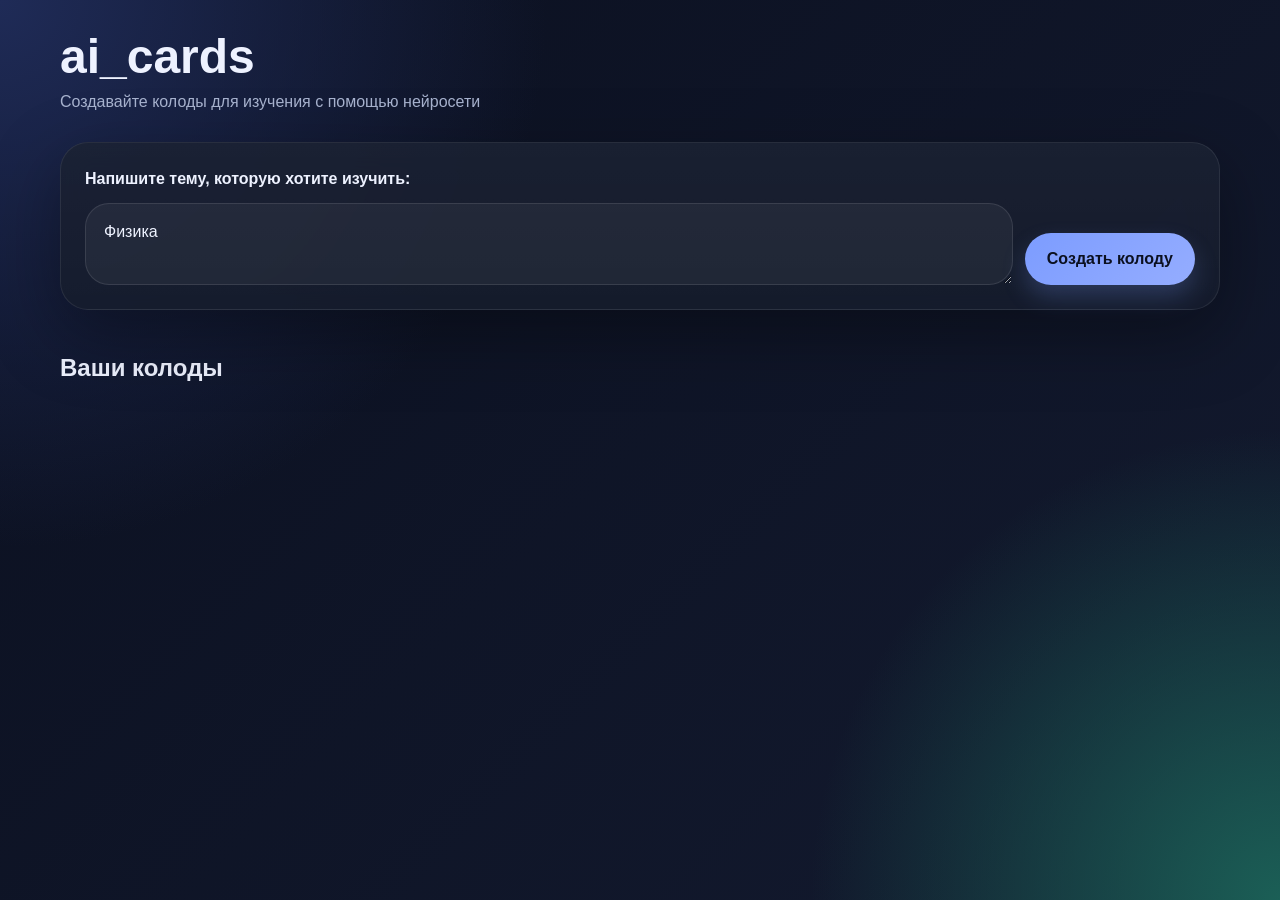
==== index/index.html @ b14e91f6 "Merge dfd408b633c7ce3f332495f21f73aa38e6b6e760 into 161508d1d4082bc5a276c4b27b18e192755fdc58" ====
<!DOCTYPE html>
<html lang="ru">
<head>
    <meta charset="UTF-8">
    <meta name="viewport" content="width=device-width, initial-scale=1.0">
    <title>ai_cards - Изучение с нейросетью</title>
    <link rel="stylesheet" href="/index/styles.css">
</head>
<body>
    <main class="page">
        <div id="app"></div>
    </main>

    <div class="container">
        <div class="header">
            <h1>ai_cards</h1>
            <p>Создавайте колоды для изучения с помощью нейросети</p>
        </div>

        <div class="ai-input-section">
            <label class="ai-input-label" for="aiPrompt">
                Напишите тему, которую хотите изучить:
            </label>

            <div class="ai-input-wrapper">
                <textarea
                    class="ai-input-field"
                    placeholder="Например: 'Создай колоду по физике для 9 класса'"
                    rows="2"
                    id="aiPrompt"
                >Физика</textarea>

                <button class="ai-submit-btn" id="createDeckBtn">
                    Создать колоду
                </button>
            </div>
        </div>

        <div class="decks-section">
            <h2>Ваши колоды</h2>
            <div class="decks-grid" id="decksGrid"></div>
        </div>
    </div>

    <div class="modal" id="studyModal">
        <div class="modal-content">
            <button class="close-btn" id="closeModal" type="button">&times;</button>

            <div class="study-header">
                <h2 id="deckTitle">Физика</h2>
                <div class="card-counter" id="cardCounter"></div>
            </div>

            <div id="flashcardContainer"></div>

            <button class="next-btn" id="nextCardBtn" type="button">
                Следующая карточка →
            </button>
        </div>
    </div>

    <script type="module" src="/index/app.js"></script>
</body>
</html>
---- index/styles.css ----
:root {
  --bg: #0b1020;
  --bg-2: #131a2f;
  --surface: rgba(18, 24, 42, 0.88);
  --surface-2: rgba(24, 32, 56, 0.92);
  --surface-3: rgba(255, 255, 255, 0.05);
  --text: #eef2ff;
  --muted: #a8b3cf;
  --line: rgba(255, 255, 255, 0.08);
  --primary: #7c9cff;
  --primary-2: #95adff;
  --success: #25c281;
  --danger: #ff6b81;
  --shadow: 0 24px 70px rgba(0, 0, 0, 0.35);
  --radius-xl: 28px;
  --radius-lg: 20px;
  --radius-md: 16px;
  --radius-sm: 12px;
}

* {
  box-sizing: border-box;
}

html,
body {
  margin: 0;
  padding: 0;
}

body {
  min-height: 100vh;
  font-family: Inter, -apple-system, BlinkMacSystemFont, "Segoe UI", Roboto, Oxygen, Ubuntu, sans-serif;
  color: var(--text);
  line-height: 1.5;
  background:
    radial-gradient(circle at top left, #1f2b57 0%, transparent 35%),
    radial-gradient(circle at bottom right, #1b5f56 0%, transparent 30%),
    linear-gradient(135deg, var(--bg) 0%, var(--bg-2) 100%);
}

button,
textarea,
input {
  font: inherit;
}

.page {
  display: block;
}

.container {
  max-width: 1200px;
  margin: 0 auto;
  padding: 32px 20px 56px;
}

.header {
  margin-bottom: 28px;
}

.header h1 {
  margin: 0 0 8px;
  font-size: clamp(2rem, 4vw, 3rem);
  line-height: 1.05;
  font-weight: 800;
  color: var(--text);
}

.header p {
  margin: 0;
  color: var(--muted);
  font-size: 1rem;
}

.ai-input-section,
.deck-card,
.modal-content {
  background:
    linear-gradient(180deg, rgba(255,255,255,0.04), rgba(255,255,255,0.015)),
    var(--surface);
  border: 1px solid var(--line);
  box-shadow: var(--shadow);
  backdrop-filter: blur(14px);
}

.ai-input-section {
  border-radius: var(--radius-xl);
  padding: 24px;
  margin-bottom: 40px;
}

.ai-input-label {
  display: block;
  font-weight: 600;
  margin-bottom: 12px;
  color: var(--text);
}

.ai-input-wrapper {
  display: flex;
  gap: 12px;
  align-items: flex-end;
}

.ai-input-field {
  flex: 1;
  min-height: 60px;
  resize: vertical;
  padding: 16px 18px;
  border: 1px solid rgba(255,255,255,0.1);
  border-radius: 24px;
  background: rgba(255,255,255,0.05);
  color: var(--text);
  transition: border-color 0.2s ease, box-shadow 0.2s ease, transform 0.2s ease;
}

.ai-input-field::placeholder {
  color: #8f9abb;
}

.ai-input-field:focus {
  outline: none;
  border-color: rgba(124,156,255,0.8);
  box-shadow: 0 0 0 4px rgba(124,156,255,0.18);
  transform: translateY(-1px);
}

.ai-submit-btn,
.next-btn,
.btn {
  border: 0;
  border-radius: 999px;
  padding: 14px 22px;
  font-weight: 700;
  cursor: pointer;
  transition: transform 0.18s ease, opacity 0.18s ease, box-shadow 0.18s ease, background 0.18s ease;
}

.ai-submit-btn:hover,
.next-btn:hover,
.btn:hover {
  transform: translateY(-1px);
}

.ai-submit-btn,
.next-btn,
.btn--primary,
.btn:not(.btn--ghost) {
  background: linear-gradient(135deg, var(--primary), var(--primary-2));
  color: #0b1020;
  box-shadow: 0 12px 24px rgba(124,156,255,0.22);
}

.ai-submit-btn {
  white-space: nowrap;
  height: fit-content;
}

.btn--ghost {
  background: rgba(255,255,255,0.05);
  color: var(--text);
  border: 1px solid rgba(255,255,255,0.08);
  box-shadow: none;
}

.decks-section h2 {
  margin: 0 0 20px;
  font-size: 1.5rem;
  font-weight: 700;
  color: var(--text);
}

.decks-grid {
  display: grid;
  grid-template-columns: repeat(auto-fill, minmax(280px, 1fr));
  gap: 20px;
  margin-bottom: 40px;
}

.deck-card {
  border-radius: var(--radius-lg);
  padding: 20px;
  cursor: pointer;
  transition: transform 0.18s ease, border-color 0.18s ease, box-shadow 0.18s ease;
}

.deck-card:hover {
  transform: translateY(-4px);
  border-color: rgba(124,156,255,0.45);
  box-shadow: 0 18px 36px rgba(0, 0, 0, 0.28);
}

.deck-title {
  font-size: 1.2rem;
  font-weight: 700;
  margin-bottom: 10px;
  color: var(--text);
}

.deck-meta {
  display: flex;
  justify-content: space-between;
  align-items: center;
  gap: 12px;
  color: var(--muted);
  font-size: 0.92rem;
}

.deck-topic {
  background: rgba(124,156,255,0.14);
  color: #cdd8ff;
  padding: 6px 12px;
  border-radius: 999px;
  font-size: 0.8rem;
  font-weight: 700;
  border: 1px solid rgba(124,156,255,0.2);
}

.deck-count {
  display: flex;
  align-items: center;
  gap: 6px;
}

.modal {
  display: none;
  position: fixed;
  inset: 0;
  z-index: 1000;
  justify-content: center;
  align-items: center;
  padding: 20px;
  background: rgba(3, 7, 18, 0.72);
  backdrop-filter: blur(8px);
}

.modal.active {
  display: flex;
}

.modal-content {
  position: relative;
  width: min(100%, 980px);
  max-height: 90vh;
  overflow-y: auto;
  border-radius: 28px;
  padding: 28px;
}

.close-btn {
  position: absolute;
  top: 18px;
  right: 18px;
  width: 42px;
  height: 42px;
  border: 1px solid rgba(255,255,255,0.08);
  border-radius: 50%;
  background: rgba(255,255,255,0.05);
  color: var(--text);
  font-size: 1.35rem;
  cursor: pointer;
  transition: transform 0.18s ease, background 0.18s ease;
}

.close-btn:hover {
  transform: scale(1.04);
  background: rgba(255,255,255,0.1);
}

.study-header {
  text-align: center;
  margin-bottom: 24px;
}

.study-header h2 {
  margin: 0 0 6px;
  font-size: 1.8rem;
  color: var(--text);
}

.study-header .card-counter {
  color: var(--muted);
  font-size: 0.95rem;
}

.next-btn {
  display: block;
  width: fit-content;
  margin: 20px auto 0;
}

.next-btn:disabled {
  background: rgba(255,255,255,0.12);
  color: rgba(255,255,255,0.45);
  cursor: not-allowed;
  box-shadow: none;
  transform: none;
}

.hidden {
  display: none !important;
}

/* -------- FLASHCARDS -------- */

.screen {
  min-height: 100%;
  padding: 8px 0;
}

.cards-meta {
  width: min(100%, 820px);
  margin: 0 auto 16px;
  color: var(--muted);
  font-size: 14px;
  letter-spacing: 0.02em;
}

.flashcard {
  width: min(100%, 820px);
  margin: 0 auto;
  perspective: 1600px;
}

.flashcard__inner {
  position: relative;
  min-height: 620px;
  transform-style: preserve-3d;
  transition: transform 0.8s cubic-bezier(0.2, 0.7, 0.2, 1);
}

.flashcard.is-flipped .flashcard__inner {
  transform: rotateY(180deg);
}

.flashcard__face {
  position: absolute;
  inset: 0;
  padding: 28px;
  border-radius: var(--radius-xl);
  background:
    linear-gradient(180deg, rgba(255,255,255,0.04), rgba(255,255,255,0.01)),
    var(--surface-2);
  border: 1px solid var(--line);
  box-shadow: var(--shadow);
  backface-visibility: hidden;
  display: flex;
  flex-direction: column;
}

.flashcard__face--back {
  transform: rotateY(180deg);
  background:
    linear-gradient(180deg, rgba(124,156,255,0.12), rgba(255,255,255,0.02)),
    var(--surface-2);
}

.card__header {
  margin-bottom: 22px;
}

.card__title {
  margin: 0 0 12px;
  font-size: clamp(28px, 4vw, 40px);
  line-height: 1.05;
  font-weight: 800;
  color: var(--text);
}

.card__task {
  margin: 0;
  color: var(--muted);
  font-size: 17px;
  line-height: 1.55;
}

.card__body {
  flex: 1;
  display: flex;
  flex-direction: column;
  gap: 16px;
}

.card__label {
  font-size: 14px;
  color: var(--muted);
}

.card__text-input {
  width: 100%;
  min-height: 160px;
  resize: vertical;
  border: 1px solid rgba(255,255,255,0.1);
  border-radius: var(--radius-lg);
  padding: 16px 18px;
  background: rgba(255,255,255,0.04);
  color: var(--text);
  outline: none;
  line-height: 1.5;
  transition: border-color 0.2s ease, box-shadow 0.2s ease, transform 0.2s ease;
}

.card__text-input:focus {
  border-color: rgba(124,156,255,0.8);
  box-shadow: 0 0 0 4px rgba(124,156,255,0.18);
  transform: translateY(-1px);
}

.card__text-input::placeholder {
  color: #8f9abb;
}

.card__variants {
  display: grid;
  gap: 12px;
}

.card__variants--binary {
  grid-template-columns: repeat(2, 1fr);
}

.card__variant {
  width: 100%;
  border: 1px solid rgba(255,255,255,0.08);
  border-radius: 18px;
  background: rgba(255,255,255,0.04);
  color: var(--text);
  padding: 16px 18px;
  text-align: left;
  font-size: 16px;
  line-height: 1.4;
  cursor: pointer;
  transition:
    transform 0.18s ease,
    border-color 0.18s ease,
    background 0.18s ease,
    box-shadow 0.18s ease;
}

.card__variant:hover {
  transform: translateY(-2px);
  border-color: rgba(124,156,255,0.5);
  background: rgba(124,156,255,0.08);
}

.card__variant.is-selected {
  background: linear-gradient(180deg, rgba(124,156,255,0.24), rgba(124,156,255,0.12));
  border-color: rgba(124,156,255,0.8);
  box-shadow: 0 10px 26px rgba(124,156,255,0.16);
}

.card__answer {
  border-radius: var(--radius-md);
  padding: 16px 18px;
  background: rgba(124,156,255,0.08);
  border: 1px solid rgba(124,156,255,0.18);
  color: var(--text);
}

.card__actions {
  display: flex;
  gap: 12px;
  flex-wrap: wrap;
}

.card__footer {
  margin-top: 24px;
  display: flex;
  flex-wrap: wrap;
  gap: 12px;
}

.result-card {
  display: flex;
  flex-direction: column;
  justify-content: center;
  min-height: 100%;
}

.result-card__badge {
  align-self: flex-start;
  padding: 10px 14px;
  border-radius: 999px;
  font-size: 14px;
  font-weight: 800;
  letter-spacing: 0.02em;
  margin-bottom: 18px;
}

.result-card__badge.is-correct {
  background: rgba(37, 194, 129, 0.16);
  color: #8ff0c1;
  border: 1px solid rgba(37, 194, 129, 0.28);
}

.result-card__badge.is-wrong {
  background: rgba(255, 107, 129, 0.14);
  color: #ff9fb0;
  border: 1px solid rgba(255, 107, 129, 0.28);
}

.result-card__title {
  margin: 0 0 10px;
  font-size: clamp(30px, 4vw, 44px);
  line-height: 1.05;
}

.result-card__subtitle {
  margin: 0;
  color: var(--muted);
  font-size: 17px;
  line-height: 1.6;
}

.result-card__actions {
  display: flex;
  flex-wrap: wrap;
  gap: 12px;
  margin-top: 24px;
}

.correct-answer {
  margin-top: 22px;
  display: grid;
  grid-template-rows: 0fr;
  transition: grid-template-rows 0.35s ease;
}

.correct-answer.is-open {
  grid-template-rows: 1fr;
}

.correct-answer__inner {
  overflow: hidden;
  border-radius: 20px;
  border: 1px solid rgba(255,255,255,0.08);
  background: rgba(255,255,255,0.04);
  padding: 0 18px;
}

.correct-answer.is-open .correct-answer__inner {
  padding-top: 18px;
  padding-bottom: 18px;
}

.correct-answer__label {
  font-size: 13px;
  text-transform: uppercase;
  letter-spacing: 0.08em;
  color: var(--muted);
  margin-bottom: 12px;
}

.correct-answer__text,
.correct-answer__list {
  margin: 0;
  font-size: 16px;
  line-height: 1.65;
  color: var(--text);
}

.correct-answer__list {
  padding-left: 20px;
}

.correct-answer__list li + li {
  margin-top: 8px;
}

@media (max-width: 900px) {
  .ai-input-wrapper {
    flex-direction: column;
    align-items: stretch;
  }

  .ai-submit-btn {
    width: 100%;
  }
}

@media (max-width: 720px) {
  .container {
    padding: 24px 16px 40px;
  }

  .modal-content {
    padding: 22px 16px;
  }

  .flashcard__face {
    padding: 20px;
  }

  .flashcard__inner {
    min-height: 680px;
  }

  .card__footer,
  .result-card__actions,
  .card__actions {
    flex-direction: column;
  }

  .card__variants--binary {
    grid-template-columns: 1fr;
  }

  .btn,
  .next-btn {
    width: 100%;
  }
}
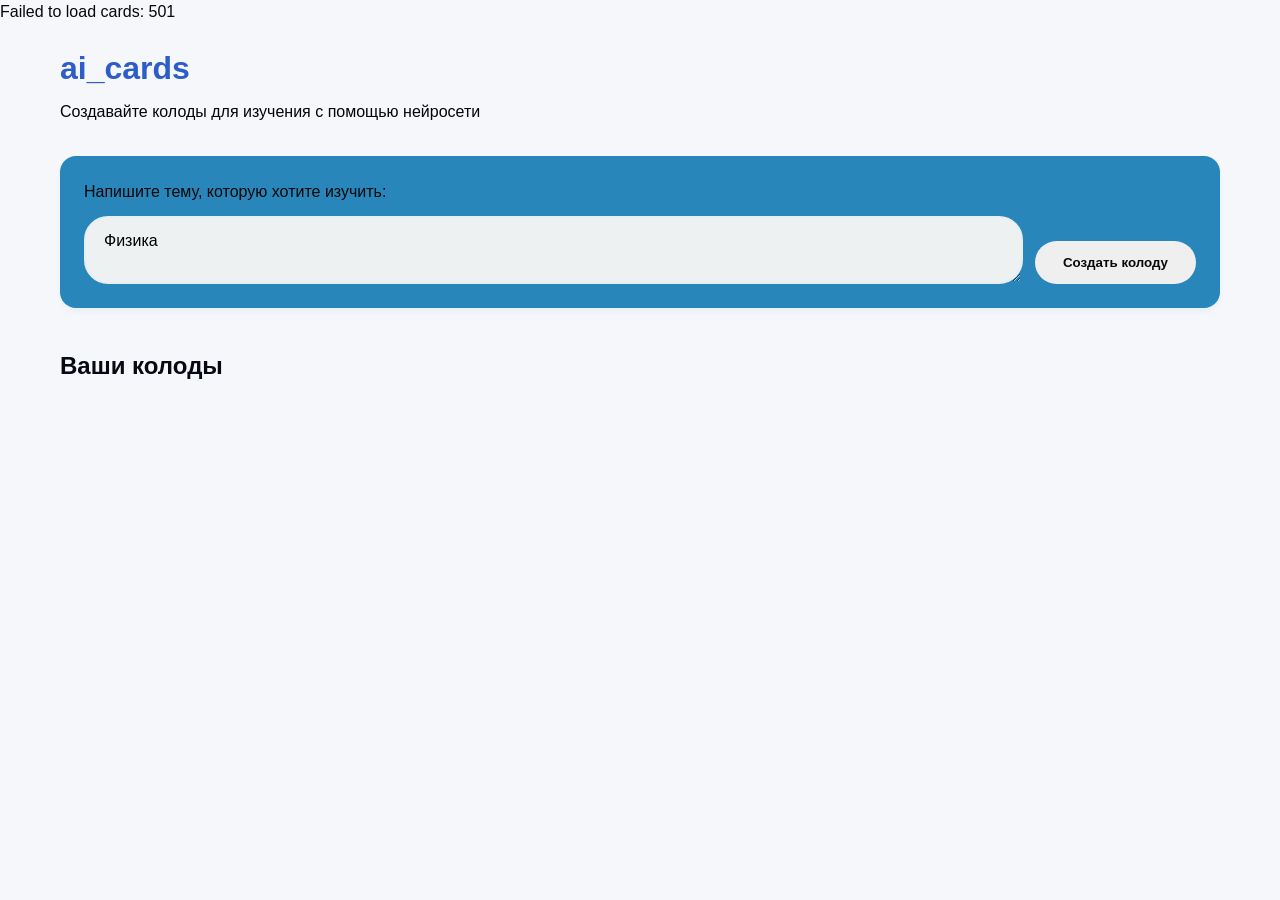
==== commit d05eedba: "4: Folder structure" ====
--- a/index/index.html
+++ b/index/index.html
@@ -4,13 +4,321 @@
     <meta charset="UTF-8">
     <meta name="viewport" content="width=device-width, initial-scale=1.0">
     <title>ai_cards - Изучение с нейросетью</title>
-    <link rel="stylesheet" href="/index/styles.css">
+    <style>
+        * {
+    margin: 0;
+    padding: 0;
+    box-sizing: border-box;
+    font-family: -apple-system, BlinkMacSystemFont, 'Segoe UI', Roboto, Oxygen, Ubuntu, sans-serif;
+}
+
+body {
+    background-color: #f5f7fb;
+    color: #080808;
+    line-height: 1.5;
+}
+
+.container {
+    max-width: 1200px;
+    margin: 0 auto;
+    padding: 20px;
+}
+
+.header {
+    margin-bottom: 32px;
+}
+
+.header h1 {
+    font-size: 2rem;
+    font-weight: 600;
+    color: #2d5dc7;
+    margin-bottom: 8px;
+}
+
+.header p {
+    color: #050505;
+}
+
+.ai-input-section {
+    background: rgb(41, 134, 187);
+    border-radius: 16px;
+    padding: 24px;
+    margin-bottom: 40px;
+    box-shadow: 0 4px 6px -1px rgba(105, 175, 196, 0.1);
+}
+
+.ai-input-label {
+    display: block;
+    font-weight: 500;
+    margin-bottom: 12px;
+    color: #070707;
+}
+
+.ai-input-wrapper {
+    display: flex;
+    gap: 12px;
+    align-items: flex-end;
+}
+
+.ai-input-field {
+    flex: 1;
+    padding: 14px 18px;
+    border: 2px solid #e7eef1;
+    border-radius: 24px;
+    font-size: 1rem;
+    transition: all 0.2s;
+    resize: vertical;
+    min-height: 60px;
+    background-color: #eef1f1;
+}
+
+.ai-input-field:focus {
+    outline: none;
+    border-color: #0a0a0a;
+    background-color: white;
+    box-shadow: 0 0 0 3px rgba(49, 146, 238, 0.1);
+}
+
+.ai-submit-btn {
+    background-color: rgba(49, 146, 238, 0.1ed);
+    color: rgb(9, 10, 12);
+    border: none;
+    border-radius: 24px;
+    padding: 14px 28px;
+    font-weight: 600;
+    cursor: pointer;
+    transition: background-color 0.2s;
+    white-space: nowrap;
+    height: fit-content;
+}
+
+.ai-submit-btn:hover {
+    background-color: #71c9e4;
+}
+
+.decks-section h2 {
+    font-size: 1.5rem;
+    font-weight: 600;
+    margin-bottom: 20px;
+    color: #070b11;
+}
+
+.decks-grid {
+    display: grid;
+    grid-template-columns: repeat(auto-fill, minmax(280px, 1fr));
+    gap: 20px;
+    margin-bottom: 40px;
+}
+
+.deck-card {
+    background: rgb(190, 221, 241);
+    border-radius: 12px;
+    padding: 20px;
+    box-shadow: 0 1px 3px 0 rgba(66, 140, 201, 0.1);
+    cursor: pointer;
+    transition: all 0.2s;
+    border: 2px solid transparent;
+}
+
+.deck-card:hover {
+    transform: translateY(-2px);
+    box-shadow: 0 10px 15px -3px rgba(66, 140, 201, 0.1);
+    border-color: #348dc9;
+}
+
+.deck-title {
+    font-size: 1.2rem;
+    font-weight: 600;
+    margin-bottom: 8px;
+    color: #458be6;
+}
+
+.deck-meta {
+    display: flex;
+    justify-content: space-between;
+    color: #143768;
+    font-size: 0.9rem;
+}
+
+.deck-topic {
+    background-color: #f1f5f9;
+    padding: 4px 10px;
+    border-radius: 20px;
+    font-size: 0.8rem;
+    font-weight: 500;
+    color: #649ae6;
+}
+
+.deck-count {
+    display: flex;
+    align-items: center;
+    gap: 4px;
+}
+
+.deck-count::before {
+    font-size: 0.9rem;
+}
+
+.modal {
+    display: none;
+    position: fixed;
+    top: 0;
+    left: 0;
+    width: 100%;
+    height: 100%;
+    background-color: rgba(0, 0, 0, 0.5);
+    z-index: 1000;
+    justify-content: center;
+    align-items: center;
+}
+
+.modal.active {
+    display: flex;
+}
+
+.modal-content {
+    background-color: white;
+    border-radius: 24px;
+    width: 90%;
+    max-width: 600px;
+    max-height: 80vh;
+    overflow-y: auto;
+    padding: 30px;
+    position: relative;
+    box-shadow: 0 20px 25px -5px rgba(0, 0, 0, 0.1);
+}
+
+.close-btn {
+    position: absolute;
+    top: 20px;
+    right: 20px;
+    font-size: 1.5rem;
+    cursor: pointer;
+    color: #5f99e9;
+    transition: color 0.2s;
+}
+
+.close-btn:hover {
+    color: #4a88df;
+}
+
+.study-header {
+    text-align: center;
+    margin-bottom: 24px;
+}
+
+.study-header h2 {
+    font-size: 1.5rem;
+    color: #345ec0;
+    margin-bottom: 4px;
+}
+
+.study-header .card-counter {
+    color: #4081db;
+    font-size: 0.95rem;
+}
+
+.flashcard {
+    background-color: #f8fafc;
+    border-radius: 16px;
+    padding: 32px 24px;
+    margin-bottom: 24px;
+    min-height: 250px;
+    display: flex;
+    flex-direction: column;
+    justify-content: center;
+    align-items: center;
+    text-align: center;
+    cursor: pointer;
+    transition: transform 0.3s;
+    box-shadow: 0 4px 6px -1px rgba(0, 0, 0, 0.1);
+    border: 2px solid #e2e8f0;
+}
+
+.flashcard:hover {
+    transform: scale(1.02);
+}
+
+.flashcard .title {
+    font-size: 1.3rem;
+    font-weight: 600;
+    color: #3562ca;
+    margin-bottom: 12px;
+}
+
+.flashcard .task {
+    font-size: 1.1rem;
+    color: #3871c0;
+    margin-bottom: 20px;
+}
+
+.flashcard .answer {
+    font-size: 1.2rem;
+    color: #287bc9;
+    font-weight: 500;
+    padding-top: 16px;
+    border-top: 2px dashed #cbd5e1;
+    width: 100%;
+}
+
+.flashcard .hint {
+    color: #4d94f7;
+    font-size: 0.9rem;
+    margin-top: 12px;
+}
+
+.flashcard .variants {
+    text-align: left;
+    width: 100%;
+    background-color: white;
+    padding: 16px;
+    border-radius: 12px;
+    margin-top: 12px;
+}
+
+.flashcard .variants p {
+    padding: 8px;
+    border-bottom: 1px solid #e2e8f0;
+}
+
+.flashcard .variants p:last-child {
+    border-bottom: none;
+}
+
+.next-btn {
+    background-color: #67a7f1;
+    color: white;
+    border: none;
+    border-radius: 40px;
+    padding: 14px 32px;
+    font-size: 1rem;
+    font-weight: 600;
+    cursor: pointer;
+    transition: all 0.2s;
+    width: fit-content;
+    margin: 0 auto;
+    display: block;
+}
+
+.next-btn:hover {
+    background-color: #67a7f1;
+    transform: translateX(2px);
+}
+
+.next-btn:disabled {
+    background-color: #cbd5e1;
+    cursor: not-allowed;
+}
+
+.hidden {
+    display: none;
+}
+    </style>
 </head>
 <body>
-    <main class="page">
-        <div id="app"></div>
+    <main class = 'page'>
+        <div id = 'app'></div>
     </main>
-
     <div class="container">
         <div class="header">
             <h1>ai_cards</h1>
@@ -18,21 +326,15 @@
         </div>
 
         <div class="ai-input-section">
-            <label class="ai-input-label" for="aiPrompt">
-                Напишите тему, которую хотите изучить:
-            </label>
-
+            <label class="ai-input-label">Напишите тему, которую хотите изучить:</label>
             <div class="ai-input-wrapper">
-                <textarea
-                    class="ai-input-field"
+                <textarea 
+                    class="ai-input-field" 
                     placeholder="Например: 'Создай колоду по физике для 9 класса'"
                     rows="2"
                     id="aiPrompt"
                 >Физика</textarea>
-
-                <button class="ai-submit-btn" id="createDeckBtn">
-                    Создать колоду
-                </button>
+                <button class="ai-submit-btn" id="createDeckBtn">Создать колоду</button>
             </div>
         </div>
 
@@ -44,8 +346,8 @@
 
     <div class="modal" id="studyModal">
         <div class="modal-content">
-            <button class="close-btn" id="closeModal" type="button">&times;</button>
-
+            <span class="close-btn" id="closeModal">&times;</span>
+            
             <div class="study-header">
                 <h2 id="deckTitle">Физика</h2>
                 <div class="card-counter" id="cardCounter"></div>
@@ -53,12 +355,9 @@
 
             <div id="flashcardContainer"></div>
 
-            <button class="next-btn" id="nextCardBtn" type="button">
-                Следующая карточка →
-            </button>
+            <button class="next-btn" id="nextCardBtn">Следующая карточка →</button>
         </div>
     </div>
-
     <script type="module" src="/index/app.js"></script>
 </body>
-</html>+</html>
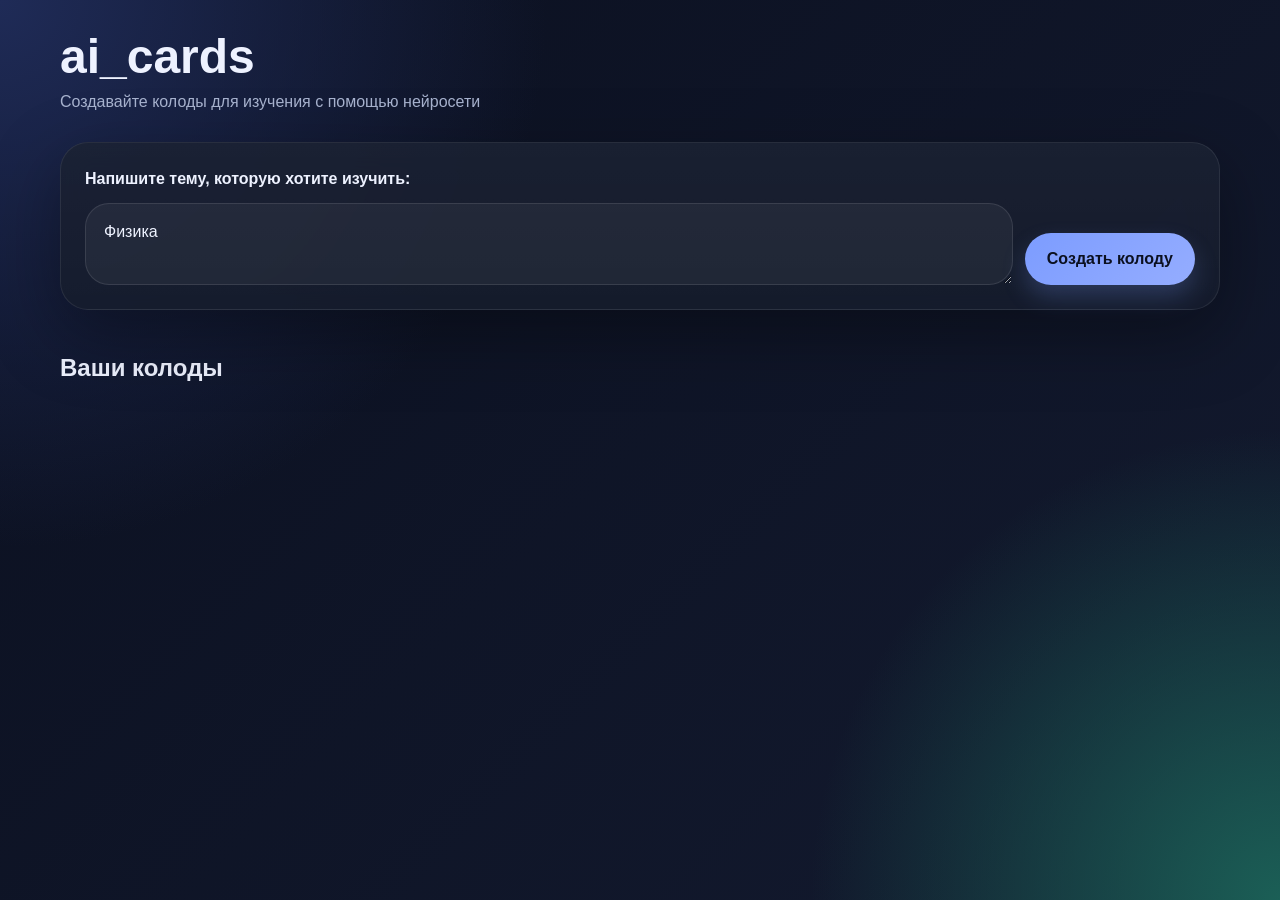
==== commit 066bb6d9: "4: vibecode shit 1" ====
--- a/index/index.html
+++ b/index/index.html
@@ -4,321 +4,13 @@
     <meta charset="UTF-8">
     <meta name="viewport" content="width=device-width, initial-scale=1.0">
     <title>ai_cards - Изучение с нейросетью</title>
-    <style>
-        * {
-    margin: 0;
-    padding: 0;
-    box-sizing: border-box;
-    font-family: -apple-system, BlinkMacSystemFont, 'Segoe UI', Roboto, Oxygen, Ubuntu, sans-serif;
-}
-
-body {
-    background-color: #f5f7fb;
-    color: #080808;
-    line-height: 1.5;
-}
-
-.container {
-    max-width: 1200px;
-    margin: 0 auto;
-    padding: 20px;
-}
-
-.header {
-    margin-bottom: 32px;
-}
-
-.header h1 {
-    font-size: 2rem;
-    font-weight: 600;
-    color: #2d5dc7;
-    margin-bottom: 8px;
-}
-
-.header p {
-    color: #050505;
-}
-
-.ai-input-section {
-    background: rgb(41, 134, 187);
-    border-radius: 16px;
-    padding: 24px;
-    margin-bottom: 40px;
-    box-shadow: 0 4px 6px -1px rgba(105, 175, 196, 0.1);
-}
-
-.ai-input-label {
-    display: block;
-    font-weight: 500;
-    margin-bottom: 12px;
-    color: #070707;
-}
-
-.ai-input-wrapper {
-    display: flex;
-    gap: 12px;
-    align-items: flex-end;
-}
-
-.ai-input-field {
-    flex: 1;
-    padding: 14px 18px;
-    border: 2px solid #e7eef1;
-    border-radius: 24px;
-    font-size: 1rem;
-    transition: all 0.2s;
-    resize: vertical;
-    min-height: 60px;
-    background-color: #eef1f1;
-}
-
-.ai-input-field:focus {
-    outline: none;
-    border-color: #0a0a0a;
-    background-color: white;
-    box-shadow: 0 0 0 3px rgba(49, 146, 238, 0.1);
-}
-
-.ai-submit-btn {
-    background-color: rgba(49, 146, 238, 0.1ed);
-    color: rgb(9, 10, 12);
-    border: none;
-    border-radius: 24px;
-    padding: 14px 28px;
-    font-weight: 600;
-    cursor: pointer;
-    transition: background-color 0.2s;
-    white-space: nowrap;
-    height: fit-content;
-}
-
-.ai-submit-btn:hover {
-    background-color: #71c9e4;
-}
-
-.decks-section h2 {
-    font-size: 1.5rem;
-    font-weight: 600;
-    margin-bottom: 20px;
-    color: #070b11;
-}
-
-.decks-grid {
-    display: grid;
-    grid-template-columns: repeat(auto-fill, minmax(280px, 1fr));
-    gap: 20px;
-    margin-bottom: 40px;
-}
-
-.deck-card {
-    background: rgb(190, 221, 241);
-    border-radius: 12px;
-    padding: 20px;
-    box-shadow: 0 1px 3px 0 rgba(66, 140, 201, 0.1);
-    cursor: pointer;
-    transition: all 0.2s;
-    border: 2px solid transparent;
-}
-
-.deck-card:hover {
-    transform: translateY(-2px);
-    box-shadow: 0 10px 15px -3px rgba(66, 140, 201, 0.1);
-    border-color: #348dc9;
-}
-
-.deck-title {
-    font-size: 1.2rem;
-    font-weight: 600;
-    margin-bottom: 8px;
-    color: #458be6;
-}
-
-.deck-meta {
-    display: flex;
-    justify-content: space-between;
-    color: #143768;
-    font-size: 0.9rem;
-}
-
-.deck-topic {
-    background-color: #f1f5f9;
-    padding: 4px 10px;
-    border-radius: 20px;
-    font-size: 0.8rem;
-    font-weight: 500;
-    color: #649ae6;
-}
-
-.deck-count {
-    display: flex;
-    align-items: center;
-    gap: 4px;
-}
-
-.deck-count::before {
-    font-size: 0.9rem;
-}
-
-.modal {
-    display: none;
-    position: fixed;
-    top: 0;
-    left: 0;
-    width: 100%;
-    height: 100%;
-    background-color: rgba(0, 0, 0, 0.5);
-    z-index: 1000;
-    justify-content: center;
-    align-items: center;
-}
-
-.modal.active {
-    display: flex;
-}
-
-.modal-content {
-    background-color: white;
-    border-radius: 24px;
-    width: 90%;
-    max-width: 600px;
-    max-height: 80vh;
-    overflow-y: auto;
-    padding: 30px;
-    position: relative;
-    box-shadow: 0 20px 25px -5px rgba(0, 0, 0, 0.1);
-}
-
-.close-btn {
-    position: absolute;
-    top: 20px;
-    right: 20px;
-    font-size: 1.5rem;
-    cursor: pointer;
-    color: #5f99e9;
-    transition: color 0.2s;
-}
-
-.close-btn:hover {
-    color: #4a88df;
-}
-
-.study-header {
-    text-align: center;
-    margin-bottom: 24px;
-}
-
-.study-header h2 {
-    font-size: 1.5rem;
-    color: #345ec0;
-    margin-bottom: 4px;
-}
-
-.study-header .card-counter {
-    color: #4081db;
-    font-size: 0.95rem;
-}
-
-.flashcard {
-    background-color: #f8fafc;
-    border-radius: 16px;
-    padding: 32px 24px;
-    margin-bottom: 24px;
-    min-height: 250px;
-    display: flex;
-    flex-direction: column;
-    justify-content: center;
-    align-items: center;
-    text-align: center;
-    cursor: pointer;
-    transition: transform 0.3s;
-    box-shadow: 0 4px 6px -1px rgba(0, 0, 0, 0.1);
-    border: 2px solid #e2e8f0;
-}
-
-.flashcard:hover {
-    transform: scale(1.02);
-}
-
-.flashcard .title {
-    font-size: 1.3rem;
-    font-weight: 600;
-    color: #3562ca;
-    margin-bottom: 12px;
-}
-
-.flashcard .task {
-    font-size: 1.1rem;
-    color: #3871c0;
-    margin-bottom: 20px;
-}
-
-.flashcard .answer {
-    font-size: 1.2rem;
-    color: #287bc9;
-    font-weight: 500;
-    padding-top: 16px;
-    border-top: 2px dashed #cbd5e1;
-    width: 100%;
-}
-
-.flashcard .hint {
-    color: #4d94f7;
-    font-size: 0.9rem;
-    margin-top: 12px;
-}
-
-.flashcard .variants {
-    text-align: left;
-    width: 100%;
-    background-color: white;
-    padding: 16px;
-    border-radius: 12px;
-    margin-top: 12px;
-}
-
-.flashcard .variants p {
-    padding: 8px;
-    border-bottom: 1px solid #e2e8f0;
-}
-
-.flashcard .variants p:last-child {
-    border-bottom: none;
-}
-
-.next-btn {
-    background-color: #67a7f1;
-    color: white;
-    border: none;
-    border-radius: 40px;
-    padding: 14px 32px;
-    font-size: 1rem;
-    font-weight: 600;
-    cursor: pointer;
-    transition: all 0.2s;
-    width: fit-content;
-    margin: 0 auto;
-    display: block;
-}
-
-.next-btn:hover {
-    background-color: #67a7f1;
-    transform: translateX(2px);
-}
-
-.next-btn:disabled {
-    background-color: #cbd5e1;
-    cursor: not-allowed;
-}
-
-.hidden {
-    display: none;
-}
-    </style>
+    <link rel="stylesheet" href="/index/styles.css">
 </head>
 <body>
-    <main class = 'page'>
-        <div id = 'app'></div>
+    <main class="page">
+        <div id="app"></div>
     </main>
+
     <div class="container">
         <div class="header">
             <h1>ai_cards</h1>
@@ -326,15 +18,21 @@
         </div>
 
         <div class="ai-input-section">
-            <label class="ai-input-label">Напишите тему, которую хотите изучить:</label>
+            <label class="ai-input-label" for="aiPrompt">
+                Напишите тему, которую хотите изучить:
+            </label>
+
             <div class="ai-input-wrapper">
-                <textarea 
-                    class="ai-input-field" 
+                <textarea
+                    class="ai-input-field"
                     placeholder="Например: 'Создай колоду по физике для 9 класса'"
                     rows="2"
                     id="aiPrompt"
                 >Физика</textarea>
-                <button class="ai-submit-btn" id="createDeckBtn">Создать колоду</button>
+
+                <button class="ai-submit-btn" id="createDeckBtn">
+                    Создать колоду
+                </button>
             </div>
         </div>
 
@@ -346,8 +44,8 @@
 
     <div class="modal" id="studyModal">
         <div class="modal-content">
-            <span class="close-btn" id="closeModal">&times;</span>
-            
+            <button class="close-btn" id="closeModal" type="button">&times;</button>
+
             <div class="study-header">
                 <h2 id="deckTitle">Физика</h2>
                 <div class="card-counter" id="cardCounter"></div>
@@ -355,9 +53,12 @@
 
             <div id="flashcardContainer"></div>
 
-            <button class="next-btn" id="nextCardBtn">Следующая карточка →</button>
+            <button class="next-btn" id="nextCardBtn" type="button">
+                Следующая карточка →
+            </button>
         </div>
     </div>
+
     <script type="module" src="/index/app.js"></script>
 </body>
-</html>
+</html>
--- a/index/styles.css
+++ b/index/styles.css
@@ -0,0 +1,613 @@
+:root {
+  --bg: #0b1020;
+  --bg-2: #131a2f;
+  --surface: rgba(18, 24, 42, 0.88);
+  --surface-2: rgba(24, 32, 56, 0.92);
+  --surface-3: rgba(255, 255, 255, 0.05);
+  --text: #eef2ff;
+  --muted: #a8b3cf;
+  --line: rgba(255, 255, 255, 0.08);
+  --primary: #7c9cff;
+  --primary-2: #95adff;
+  --success: #25c281;
+  --danger: #ff6b81;
+  --shadow: 0 24px 70px rgba(0, 0, 0, 0.35);
+  --radius-xl: 28px;
+  --radius-lg: 20px;
+  --radius-md: 16px;
+  --radius-sm: 12px;
+}
+
+* {
+  box-sizing: border-box;
+}
+
+html,
+body {
+  margin: 0;
+  padding: 0;
+}
+
+body {
+  min-height: 100vh;
+  font-family: Inter, -apple-system, BlinkMacSystemFont, "Segoe UI", Roboto, Oxygen, Ubuntu, sans-serif;
+  color: var(--text);
+  line-height: 1.5;
+  background:
+    radial-gradient(circle at top left, #1f2b57 0%, transparent 35%),
+    radial-gradient(circle at bottom right, #1b5f56 0%, transparent 30%),
+    linear-gradient(135deg, var(--bg) 0%, var(--bg-2) 100%);
+}
+
+button,
+textarea,
+input {
+  font: inherit;
+}
+
+.page {
+  display: block;
+}
+
+.container {
+  max-width: 1200px;
+  margin: 0 auto;
+  padding: 32px 20px 56px;
+}
+
+.header {
+  margin-bottom: 28px;
+}
+
+.header h1 {
+  margin: 0 0 8px;
+  font-size: clamp(2rem, 4vw, 3rem);
+  line-height: 1.05;
+  font-weight: 800;
+  color: var(--text);
+}
+
+.header p {
+  margin: 0;
+  color: var(--muted);
+  font-size: 1rem;
+}
+
+.ai-input-section,
+.deck-card,
+.modal-content {
+  background:
+    linear-gradient(180deg, rgba(255,255,255,0.04), rgba(255,255,255,0.015)),
+    var(--surface);
+  border: 1px solid var(--line);
+  box-shadow: var(--shadow);
+  backdrop-filter: blur(14px);
+}
+
+.ai-input-section {
+  border-radius: var(--radius-xl);
+  padding: 24px;
+  margin-bottom: 40px;
+}
+
+.ai-input-label {
+  display: block;
+  font-weight: 600;
+  margin-bottom: 12px;
+  color: var(--text);
+}
+
+.ai-input-wrapper {
+  display: flex;
+  gap: 12px;
+  align-items: flex-end;
+}
+
+.ai-input-field {
+  flex: 1;
+  min-height: 60px;
+  resize: vertical;
+  padding: 16px 18px;
+  border: 1px solid rgba(255,255,255,0.1);
+  border-radius: 24px;
+  background: rgba(255,255,255,0.05);
+  color: var(--text);
+  transition: border-color 0.2s ease, box-shadow 0.2s ease, transform 0.2s ease;
+}
+
+.ai-input-field::placeholder {
+  color: #8f9abb;
+}
+
+.ai-input-field:focus {
+  outline: none;
+  border-color: rgba(124,156,255,0.8);
+  box-shadow: 0 0 0 4px rgba(124,156,255,0.18);
+  transform: translateY(-1px);
+}
+
+.ai-submit-btn,
+.next-btn,
+.btn {
+  border: 0;
+  border-radius: 999px;
+  padding: 14px 22px;
+  font-weight: 700;
+  cursor: pointer;
+  transition: transform 0.18s ease, opacity 0.18s ease, box-shadow 0.18s ease, background 0.18s ease;
+}
+
+.ai-submit-btn:hover,
+.next-btn:hover,
+.btn:hover {
+  transform: translateY(-1px);
+}
+
+.ai-submit-btn,
+.next-btn,
+.btn--primary,
+.btn:not(.btn--ghost) {
+  background: linear-gradient(135deg, var(--primary), var(--primary-2));
+  color: #0b1020;
+  box-shadow: 0 12px 24px rgba(124,156,255,0.22);
+}
+
+.ai-submit-btn {
+  white-space: nowrap;
+  height: fit-content;
+}
+
+.btn--ghost {
+  background: rgba(255,255,255,0.05);
+  color: var(--text);
+  border: 1px solid rgba(255,255,255,0.08);
+  box-shadow: none;
+}
+
+.decks-section h2 {
+  margin: 0 0 20px;
+  font-size: 1.5rem;
+  font-weight: 700;
+  color: var(--text);
+}
+
+.decks-grid {
+  display: grid;
+  grid-template-columns: repeat(auto-fill, minmax(280px, 1fr));
+  gap: 20px;
+  margin-bottom: 40px;
+}
+
+.deck-card {
+  border-radius: var(--radius-lg);
+  padding: 20px;
+  cursor: pointer;
+  transition: transform 0.18s ease, border-color 0.18s ease, box-shadow 0.18s ease;
+}
+
+.deck-card:hover {
+  transform: translateY(-4px);
+  border-color: rgba(124,156,255,0.45);
+  box-shadow: 0 18px 36px rgba(0, 0, 0, 0.28);
+}
+
+.deck-title {
+  font-size: 1.2rem;
+  font-weight: 700;
+  margin-bottom: 10px;
+  color: var(--text);
+}
+
+.deck-meta {
+  display: flex;
+  justify-content: space-between;
+  align-items: center;
+  gap: 12px;
+  color: var(--muted);
+  font-size: 0.92rem;
+}
+
+.deck-topic {
+  background: rgba(124,156,255,0.14);
+  color: #cdd8ff;
+  padding: 6px 12px;
+  border-radius: 999px;
+  font-size: 0.8rem;
+  font-weight: 700;
+  border: 1px solid rgba(124,156,255,0.2);
+}
+
+.deck-count {
+  display: flex;
+  align-items: center;
+  gap: 6px;
+}
+
+.modal {
+  display: none;
+  position: fixed;
+  inset: 0;
+  z-index: 1000;
+  justify-content: center;
+  align-items: center;
+  padding: 20px;
+  background: rgba(3, 7, 18, 0.72);
+  backdrop-filter: blur(8px);
+}
+
+.modal.active {
+  display: flex;
+}
+
+.modal-content {
+  position: relative;
+  width: min(100%, 980px);
+  max-height: 90vh;
+  overflow-y: auto;
+  border-radius: 28px;
+  padding: 28px;
+}
+
+.close-btn {
+  position: absolute;
+  top: 18px;
+  right: 18px;
+  width: 42px;
+  height: 42px;
+  border: 1px solid rgba(255,255,255,0.08);
+  border-radius: 50%;
+  background: rgba(255,255,255,0.05);
+  color: var(--text);
+  font-size: 1.35rem;
+  cursor: pointer;
+  transition: transform 0.18s ease, background 0.18s ease;
+}
+
+.close-btn:hover {
+  transform: scale(1.04);
+  background: rgba(255,255,255,0.1);
+}
+
+.study-header {
+  text-align: center;
+  margin-bottom: 24px;
+}
+
+.study-header h2 {
+  margin: 0 0 6px;
+  font-size: 1.8rem;
+  color: var(--text);
+}
+
+.study-header .card-counter {
+  color: var(--muted);
+  font-size: 0.95rem;
+}
+
+.next-btn {
+  display: block;
+  width: fit-content;
+  margin: 20px auto 0;
+}
+
+.next-btn:disabled {
+  background: rgba(255,255,255,0.12);
+  color: rgba(255,255,255,0.45);
+  cursor: not-allowed;
+  box-shadow: none;
+  transform: none;
+}
+
+.hidden {
+  display: none !important;
+}
+
+/* -------- FLASHCARDS -------- */
+
+.screen {
+  min-height: 100%;
+  padding: 8px 0;
+}
+
+.cards-meta {
+  width: min(100%, 820px);
+  margin: 0 auto 16px;
+  color: var(--muted);
+  font-size: 14px;
+  letter-spacing: 0.02em;
+}
+
+.flashcard {
+  width: min(100%, 820px);
+  margin: 0 auto;
+  perspective: 1600px;
+}
+
+.flashcard__inner {
+  position: relative;
+  min-height: 620px;
+  transform-style: preserve-3d;
+  transition: transform 0.8s cubic-bezier(0.2, 0.7, 0.2, 1);
+}
+
+.flashcard.is-flipped .flashcard__inner {
+  transform: rotateY(180deg);
+}
+
+.flashcard__face {
+  position: absolute;
+  inset: 0;
+  padding: 28px;
+  border-radius: var(--radius-xl);
+  background:
+    linear-gradient(180deg, rgba(255,255,255,0.04), rgba(255,255,255,0.01)),
+    var(--surface-2);
+  border: 1px solid var(--line);
+  box-shadow: var(--shadow);
+  backface-visibility: hidden;
+  display: flex;
+  flex-direction: column;
+}
+
+.flashcard__face--back {
+  transform: rotateY(180deg);
+  background:
+    linear-gradient(180deg, rgba(124,156,255,0.12), rgba(255,255,255,0.02)),
+    var(--surface-2);
+}
+
+.card__header {
+  margin-bottom: 22px;
+}
+
+.card__title {
+  margin: 0 0 12px;
+  font-size: clamp(28px, 4vw, 40px);
+  line-height: 1.05;
+  font-weight: 800;
+  color: var(--text);
+}
+
+.card__task {
+  margin: 0;
+  color: var(--muted);
+  font-size: 17px;
+  line-height: 1.55;
+}
+
+.card__body {
+  flex: 1;
+  display: flex;
+  flex-direction: column;
+  gap: 16px;
+}
+
+.card__label {
+  font-size: 14px;
+  color: var(--muted);
+}
+
+.card__text-input {
+  width: 100%;
+  min-height: 160px;
+  resize: vertical;
+  border: 1px solid rgba(255,255,255,0.1);
+  border-radius: var(--radius-lg);
+  padding: 16px 18px;
+  background: rgba(255,255,255,0.04);
+  color: var(--text);
+  outline: none;
+  line-height: 1.5;
+  transition: border-color 0.2s ease, box-shadow 0.2s ease, transform 0.2s ease;
+}
+
+.card__text-input:focus {
+  border-color: rgba(124,156,255,0.8);
+  box-shadow: 0 0 0 4px rgba(124,156,255,0.18);
+  transform: translateY(-1px);
+}
+
+.card__text-input::placeholder {
+  color: #8f9abb;
+}
+
+.card__variants {
+  display: grid;
+  gap: 12px;
+}
+
+.card__variants--binary {
+  grid-template-columns: repeat(2, 1fr);
+}
+
+.card__variant {
+  width: 100%;
+  border: 1px solid rgba(255,255,255,0.08);
+  border-radius: 18px;
+  background: rgba(255,255,255,0.04);
+  color: var(--text);
+  padding: 16px 18px;
+  text-align: left;
+  font-size: 16px;
+  line-height: 1.4;
+  cursor: pointer;
+  transition:
+    transform 0.18s ease,
+    border-color 0.18s ease,
+    background 0.18s ease,
+    box-shadow 0.18s ease;
+}
+
+.card__variant:hover {
+  transform: translateY(-2px);
+  border-color: rgba(124,156,255,0.5);
+  background: rgba(124,156,255,0.08);
+}
+
+.card__variant.is-selected {
+  background: linear-gradient(180deg, rgba(124,156,255,0.24), rgba(124,156,255,0.12));
+  border-color: rgba(124,156,255,0.8);
+  box-shadow: 0 10px 26px rgba(124,156,255,0.16);
+}
+
+.card__answer {
+  border-radius: var(--radius-md);
+  padding: 16px 18px;
+  background: rgba(124,156,255,0.08);
+  border: 1px solid rgba(124,156,255,0.18);
+  color: var(--text);
+}
+
+.card__actions {
+  display: flex;
+  gap: 12px;
+  flex-wrap: wrap;
+}
+
+.card__footer {
+  margin-top: 24px;
+  display: flex;
+  flex-wrap: wrap;
+  gap: 12px;
+}
+
+.result-card {
+  display: flex;
+  flex-direction: column;
+  justify-content: center;
+  min-height: 100%;
+}
+
+.result-card__badge {
+  align-self: flex-start;
+  padding: 10px 14px;
+  border-radius: 999px;
+  font-size: 14px;
+  font-weight: 800;
+  letter-spacing: 0.02em;
+  margin-bottom: 18px;
+}
+
+.result-card__badge.is-correct {
+  background: rgba(37, 194, 129, 0.16);
+  color: #8ff0c1;
+  border: 1px solid rgba(37, 194, 129, 0.28);
+}
+
+.result-card__badge.is-wrong {
+  background: rgba(255, 107, 129, 0.14);
+  color: #ff9fb0;
+  border: 1px solid rgba(255, 107, 129, 0.28);
+}
+
+.result-card__title {
+  margin: 0 0 10px;
+  font-size: clamp(30px, 4vw, 44px);
+  line-height: 1.05;
+}
+
+.result-card__subtitle {
+  margin: 0;
+  color: var(--muted);
+  font-size: 17px;
+  line-height: 1.6;
+}
+
+.result-card__actions {
+  display: flex;
+  flex-wrap: wrap;
+  gap: 12px;
+  margin-top: 24px;
+}
+
+.correct-answer {
+  margin-top: 22px;
+  display: grid;
+  grid-template-rows: 0fr;
+  transition: grid-template-rows 0.35s ease;
+}
+
+.correct-answer.is-open {
+  grid-template-rows: 1fr;
+}
+
+.correct-answer__inner {
+  overflow: hidden;
+  border-radius: 20px;
+  border: 1px solid rgba(255,255,255,0.08);
+  background: rgba(255,255,255,0.04);
+  padding: 0 18px;
+}
+
+.correct-answer.is-open .correct-answer__inner {
+  padding-top: 18px;
+  padding-bottom: 18px;
+}
+
+.correct-answer__label {
+  font-size: 13px;
+  text-transform: uppercase;
+  letter-spacing: 0.08em;
+  color: var(--muted);
+  margin-bottom: 12px;
+}
+
+.correct-answer__text,
+.correct-answer__list {
+  margin: 0;
+  font-size: 16px;
+  line-height: 1.65;
+  color: var(--text);
+}
+
+.correct-answer__list {
+  padding-left: 20px;
+}
+
+.correct-answer__list li + li {
+  margin-top: 8px;
+}
+
+@media (max-width: 900px) {
+  .ai-input-wrapper {
+    flex-direction: column;
+    align-items: stretch;
+  }
+
+  .ai-submit-btn {
+    width: 100%;
+  }
+}
+
+@media (max-width: 720px) {
+  .container {
+    padding: 24px 16px 40px;
+  }
+
+  .modal-content {
+    padding: 22px 16px;
+  }
+
+  .flashcard__face {
+    padding: 20px;
+  }
+
+  .flashcard__inner {
+    min-height: 680px;
+  }
+
+  .card__footer,
+  .result-card__actions,
+  .card__actions {
+    flex-direction: column;
+  }
+
+  .card__variants--binary {
+    grid-template-columns: 1fr;
+  }
+
+  .btn,
+  .next-btn {
+    width: 100%;
+  }
+}
